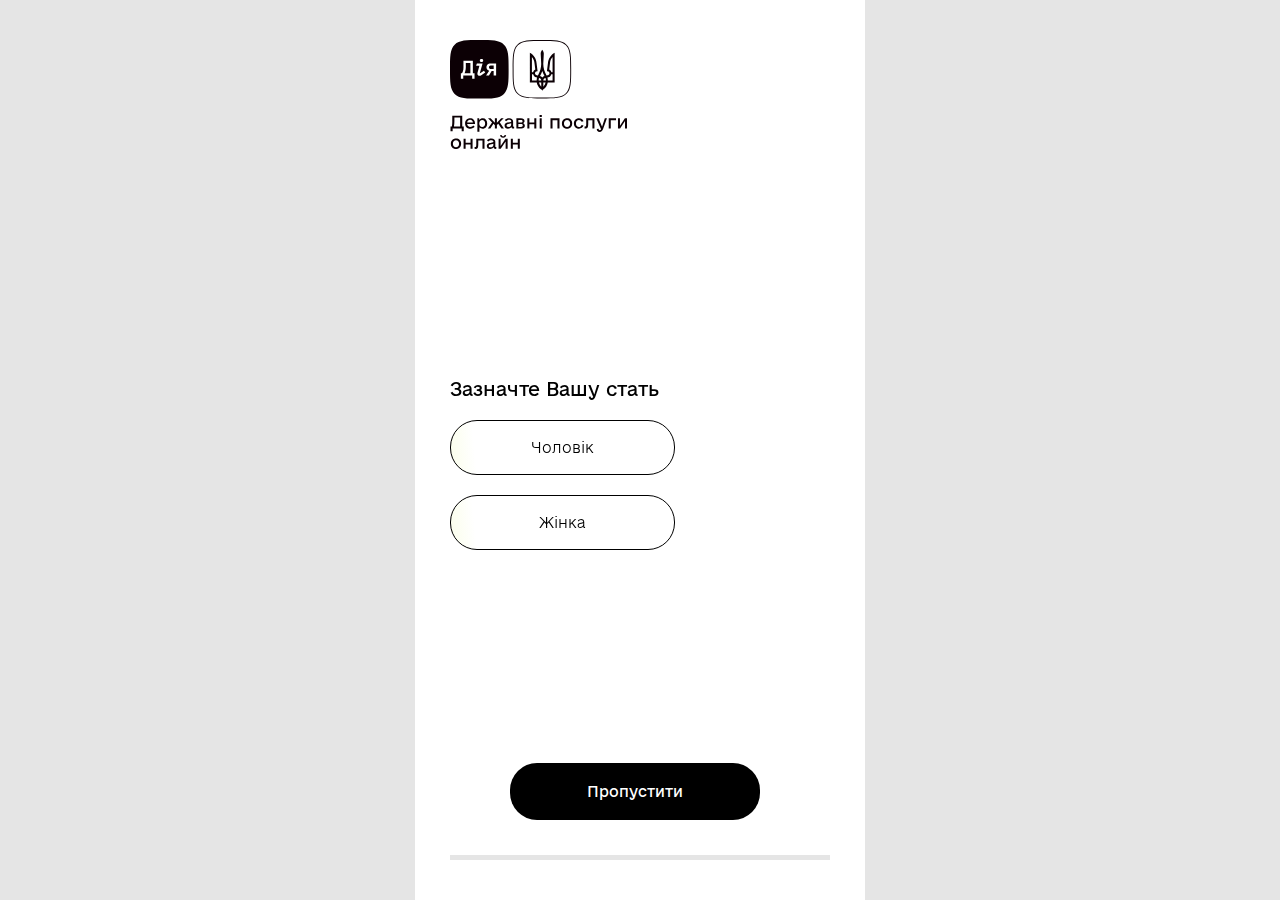
==== contact-slider.html @ b1f7dd09 "add contact slider" ====
<!DOCTYPE html>
<html lang="en">
<head>
    <meta charset="UTF-8">
    <meta http-equiv="X-UA-Compatible" content="IE=edge">
    <meta name="viewport" content="width=device-width, initial-scale=1.0">
    <title>Дія: Державні послуги онлайн</title>

    <link rel="stylesheet" href="./font/e-Ukraine/stylesheet.css">
    <link rel="stylesheet" href="./css/owl.carousel.min.css">
    <link rel="stylesheet" href="./css/owl.theme.default.min.css">
    <link rel="stylesheet" href="./css/style.css?6752346576">

    <script src="./js/jquery-3.4.0.min.js"></script>
</head>
<body>
    <div class="page-wrapper">
        <div class="page-inner">
            <div class="survey-page">
                <div class="logo">
                    <img src="./img/logo.svg" alt="Logo">
                </div>
                <div class="survey-content">
                    <form action="./thanks.html">
                        <div class="contact-list owl-carousel">
                            <div class="question-wrap">
                                <div class="name">
                                    Зазначте Вашу стать
                                </div>
                                <div class="answers-list">
                                    <div class="answer-item">
                                        <input type="radio" name="q-1" id="q-1-1" value="Чоловік">
                                        <label for="q-1-1">
                                            Чоловік
                                        </label>
                                    </div>
                                    <div class="answer-item">
                                        <input type="radio" name="q-1" id="q-1-2" value="Жінка">
                                        <label for="q-1-2">
                                            Жінка
                                        </label>
                                    </div>
                                </div>
                                <div class="btn-wrap">
                                    <div class="btn-next">
                                        Пропустити
                                    </div>
                                </div>
                            </div>
                            <div class="question-wrap">
                                <div class="name">
                                    До якої вікової категорії Ви належите:
                                </div>
                                <div class="answers-list">
                                    <div class="answer-item">
                                        <input type="radio" name="q-2" id="q-2-1" value="14-30">
                                        <label for="q-2-1">
                                            14-30
                                        </label>
                                    </div>
                                    <div class="answer-item">
                                        <input type="radio" name="q-2" id="q-2-2" value="31-45">
                                        <label for="q-2-2">
                                            31-45
                                        </label>
                                    </div>
                                    <div class="answer-item">
                                        <input type="radio" name="q-2" id="q-2-3" value="46-60">
                                        <label for="q-2-3">
                                            46-60
                                        </label>
                                    </div>
                                    <div class="answer-item">
                                        <input type="radio" name="q-2" id="q-2-4" value="Більше 60">
                                        <label for="q-2-4">
                                            Більше 60
                                        </label>
                                    </div>
                                </div>
                                <div class="btn-wrap">
                                    <div class="btn-next">
                                        Пропустити
                                    </div>
                                </div>
                            </div>
                            <div class="question-wrap">
                                <div class="name">
                                    До якої вікової категорії Ви належите:
                                </div>
                                <div class="answers-list">
                                    <div class="answer-item">
                                        <input type="radio" name="q-3" id="q-3-1" value="Фізична особа">
                                        <label for="q-3-1">
                                            Фізична особа
                                        </label>
                                    </div>
                                    <div class="answer-item">
                                        <input type="radio" name="q-3" id="q-3-2" value="Фізична особа підприємець">
                                        <label for="q-3-2">
                                            Фізична особа <br>
                                            підприємець
                                        </label>
                                    </div>
                                    <div class="answer-item">
                                        <input type="radio" name="q-3" id="q-3-3" value="Представник юридичної особи">
                                        <label for="q-3-3">
                                            Представник <br>
                                            юридичної особи
                                        </label>
                                    </div>
                                </div>
                                <div class="btn-wrap">
                                    <div class="btn-next">
                                        Пропустити
                                    </div>
                                </div>
                            </div>
                            <div class="question-wrap">
                                <div class="name">
                                    Якщо бажаєте, залиште свої контакти для зв’язку та розв'язання описаної проблеми
                                </div>
                                <div class="answers-list">
                                    <div class="answer-item">
                                        <div class="textarea-wrap">
                                            <textarea name="q-4" rows="1" placeholder="Зазначте"></textarea>
                                            <span class="line"></span>
                                        </div>
                                    </div>
                                </div>
                                <div class="btn-wrap">
                                    <button class="btn-next">
                                        Пропустити
                                    </button>
                                </div>
                            </div>
                        </div>
                    </form>
                </div>
                <div class="survey-btm">
                    <div class="line">
                        <div class="progress-line"></div>
                    </div>
                </div>
            </div>
        </div>
    </div>
    <script src="./js/owl.carousel.min.js"></script>
    <script src="./js/script.js?65746352453647"></script>
</body>
</html>
---- font/e-Ukraine/stylesheet.css ----
/* This stylesheet generated by Transfonter (https://transfonter.org) on October 3, 2017 10:05 PM */

@font-face {
	font-family: 'e-Ukraine';
	src: url('e-Ukraine-Light.eot');
	src: local('e-Ukraine Light'), local('e-Ukraine-Light'),
		url('e-Ukraine-Light.eot?#iefix') format('embedded-opentype'),
		url('e-Ukraine-Light.woff') format('woff'),
		url('e-Ukraine-Light.ttf') format('truetype');
	font-weight: 300;
	font-style: normal;
}

@font-face {
	font-family: 'e-Ukraine';
	src: url('e-Ukraine-Thin.eot');
	src: local('e-Ukraine Thin'), local('e-Ukraine-Thin'),
		url('e-Ukraine-Thin.eot?#iefix') format('embedded-opentype'),
		url('e-Ukraine-Thin.woff') format('woff'),
		url('e-Ukraine-Thin.ttf') format('truetype');
	font-weight: 100;
	font-style: normal;
}



@font-face {
	font-family: 'e-Ukraine';
	src: url('e-Ukraine-UltraLight.eot');
	src: local('e-Ukraine-UltraLight'), local('e-Ukraine-UltraLight'),
		url('e-Ukraine-UltraLight.eot?#iefix') format('embedded-opentype'),
		url('e-Ukraine-UltraLight.woff') format('woff'),
		url('e-Ukraine-UltraLight.ttf') format('truetype');
	font-weight: 200;
	font-style: normal;
}
@font-face {
	font-family: 'e-Ukraine';
	src: url('e-Ukraine-Bold.eot');
	src: local('e-Ukraine Bold'), local('e-Ukraine-Bold'),
		url('e-Ukraine-Bold.eot?#iefix') format('embedded-opentype'),
		url('e-Ukraine-Bold.woff') format('woff'),
		url('e-Ukraine-Bold.ttf') format('truetype');
	font-weight: bold;
	font-style: normal;
}
@font-face {
	font-family: "e-Ukraine";
	font-display: swap;
	src: url("e-Ukraine-Regular.ttf") format("truetype");
	font-style: normal;
	font-weight: 400;
}

@font-face {
	font-family: 'e-Ukraine';
	src: url('e-Ukraine-Medium.eot');
	src: local('e-Ukraine Medium'), local('e-Ukraine-Medium'),
		url('e-Ukraine-Medium.eot?#iefix') format('embedded-opentype'),
		url('e-Ukraine-Medium.woff') format('woff'),
		url('e-Ukraine-Medium.ttf') format('truetype');
	font-weight: 500;
	font-style: normal;
}
---- css/style.css ----
html, body, div, span, applet, object, iframe, h1, h2, h3, h4, h5, h6, p, blockquote, pre, a, abbr, acronym, address, big, cite, code, del, dfn, em, img, ins, kbd, q, s, samp, small, strike, strong, sub, sup, tt, var, b, u, i, center, dl, dt, dd, ol, ul, li, fieldset, form, label, legend, table, caption, tbody, tfoot, thead, tr, th, td, article, aside, canvas, details, embed, figure, figcaption, footer, header, hgroup, menu, nav, output, ruby, section, summary, time, mark, audio, video {
  margin: 0;
  padding: 0;
  border: 0;
  font-size: 100%;
  font: inherit;
  vertical-align: baseline;
}

/* HTML5 display-role reset for older browsers */
article, aside, details, figcaption, figure, footer, header, hgroup, menu, nav, section {
  display: block;
}

body {
  line-height: 1;
}

ol, ul {
  list-style: none;
}

blockquote, q {
  quotes: none;
}

blockquote:before, blockquote:after {
  content: '';
  content: none;
}

q:before, q:after {
  content: '';
  content: none;
}

table {
  border-collapse: collapse;
  border-spacing: 0;
}

* {
  -webkit-box-sizing: border-box;
          box-sizing: border-box;
  font-family: "e-Ukraine", Helvetica, Arial;
}

*::-webkit-scrollbar-track {
  -webkit-box-shadow: inset 0 0 6px rgba(0, 0, 0, 0.3);
          box-shadow: inset 0 0 6px rgba(0, 0, 0, 0.3);
  border-radius: 3px;
  background-color: #fff;
}

*::-webkit-scrollbar {
  width: 3px;
  background-color: #fff;
}

*::-webkit-scrollbar-thumb {
  border-radius: 3px;
  -webkit-box-shadow: inset 0 0 3px rgba(0, 0, 0, 0.1);
          box-shadow: inset 0 0 3px rgba(0, 0, 0, 0.1);
  background-color: #000000;
}

:root {
  --app-height: 100%;
}

html,
body {
  width: 100vw;
  height: 100vh;
  height: var(--app-height);
  background: #E5E5E5;
}

.page-wrapper {
  max-width: 450px;
  margin: auto;
  width: 100%;
  height: 100%;
  overflow: auto;
  background: #fff;
  position: relative;
}

.page-wrapper .page-inner {
  width: 100%;
  height: 100%;
  overflow-y: auto;
  padding: 40px 35px;
}

.page-wrapper .logo {
  max-width: 180px;
}

.page-wrapper .logo img {
  width: 100%;
}

.page-wrapper .start-page,
.page-wrapper .last-page {
  height: 100%;
  display: -webkit-box;
  display: -webkit-flex;
  display: -ms-flexbox;
  display: flex;
  -webkit-box-align: start;
  -webkit-align-items: flex-start;
      -ms-flex-align: start;
          align-items: flex-start;
  -webkit-box-pack: justify;
  -webkit-justify-content: space-between;
      -ms-flex-pack: justify;
          justify-content: space-between;
  -webkit-box-orient: vertical;
  -webkit-box-direction: normal;
  -webkit-flex-direction: column;
      -ms-flex-direction: column;
          flex-direction: column;
  background: url(./../img/start-page-bg.png);
  background-position: center;
  background-repeat: no-repeat;
  -webkit-background-size: cover;
          background-size: cover;
}

.page-wrapper .start-page .text-block,
.page-wrapper .last-page .text-block {
  max-width: 373px;
  padding-top: 40px;
  padding-bottom: 40px;
}

.page-wrapper .start-page .text-block .top-text,
.page-wrapper .last-page .text-block .top-text {
  font-family: "e-Ukraine", Helvetica, Arial;
  font-weight: 600;
  font-size: 26px;
  line-height: 30px;
  color: #000000;
}

.page-wrapper .start-page .text-block .middle-text,
.page-wrapper .last-page .text-block .middle-text {
  font-family: "e-Ukraine", Helvetica, Arial;
  font-size: 16px;
  line-height: 19px;
  color: #000000;
  padding-top: 50px;
}

.page-wrapper .start-page .text-block .btm-text,
.page-wrapper .last-page .text-block .btm-text {
  padding-top: 35px;
  font-family: "e-Ukraine", Helvetica, Arial;
  font-weight: 200;
  font-size: 14px;
  line-height: 17px;
  color: #000000;
}

.page-wrapper .start-page .btn,
.page-wrapper .last-page .btn {
  display: -webkit-box;
  display: -webkit-flex;
  display: -ms-flexbox;
  display: flex;
  -webkit-align-content: center;
      -ms-flex-line-pack: center;
          align-content: center;
  -webkit-box-pack: center;
  -webkit-justify-content: center;
      -ms-flex-pack: center;
          justify-content: center;
  width: 100%;
}

.page-wrapper .start-page .btn .btn-active,
.page-wrapper .last-page .btn .btn-active {
  background: #000000;
  border-radius: 27px;
  padding: 20px 70px;
  font-family: "e-Ukraine", Helvetica, Arial;
  font-size: 14px;
  line-height: 17px;
  color: #FFFFFF;
  display: block;
  text-align: center;
  text-decoration: none;
  text-transform: none;
  outline: none;
  max-width: 100%;
}

.page-wrapper .last-page {
  -webkit-box-pack: center;
  -webkit-justify-content: center;
      -ms-flex-pack: center;
          justify-content: center;
}

.page-wrapper .last-page .logo {
  position: absolute;
  top: 40px;
  left: 35px;
  right: 35px;
}

.page-wrapper .survey-content {
  width: 100%;
  -webkit-box-flex: 1;
  -webkit-flex: 1 0 auto;
      -ms-flex: 1 0 auto;
          flex: 1 0 auto;
  display: -webkit-box;
  display: -webkit-flex;
  display: -ms-flexbox;
  display: flex;
  -webkit-box-orient: vertical;
  -webkit-box-direction: normal;
  -webkit-flex-direction: column;
      -ms-flex-direction: column;
          flex-direction: column;
}

.page-wrapper .survey-content form {
  -webkit-box-flex: 1;
  -webkit-flex: 1 0 auto;
      -ms-flex: 1 0 auto;
          flex: 1 0 auto;
  display: -webkit-box;
  display: -webkit-flex;
  display: -ms-flexbox;
  display: flex;
  -webkit-box-orient: vertical;
  -webkit-box-direction: normal;
  -webkit-flex-direction: column;
      -ms-flex-direction: column;
          flex-direction: column;
  -webkit-box-pack: center;
  -webkit-justify-content: center;
      -ms-flex-pack: center;
          justify-content: center;
}

.page-wrapper .survey-content .contact-list.owl-carousel {
  -webkit-box-flex: 1;
  -webkit-flex: 1 0 auto;
      -ms-flex: 1 0 auto;
          flex: 1 0 auto;
  display: -webkit-box;
  display: -webkit-flex;
  display: -ms-flexbox;
  display: flex;
}

.page-wrapper .survey-content .contact-list.owl-carousel.owl-carousel .question-wrap {
  max-width: 100%;
  display: -webkit-box;
  display: -webkit-flex;
  display: -ms-flexbox;
  display: flex;
  -webkit-box-orient: vertical;
  -webkit-box-direction: normal;
  -webkit-flex-direction: column;
      -ms-flex-direction: column;
          flex-direction: column;
  -webkit-box-align: start;
  -webkit-align-items: flex-start;
      -ms-flex-align: start;
          align-items: flex-start;
  -webkit-box-pack: center;
  -webkit-justify-content: center;
      -ms-flex-pack: center;
          justify-content: center;
  position: relative;
  padding-bottom: 80px;
}

.page-wrapper .survey-content .contact-list.owl-carousel.owl-carousel .question-wrap .btn-wrap {
  position: absolute;
  bottom: 0px;
  left: 0px;
  right: 0px;
  margin-bottom: 0px;
}

.page-wrapper .survey-content .owl-stage {
  -webkit-box-flex: 1;
  -webkit-flex: 1 0 auto;
      -ms-flex: 1 0 auto;
          flex: 1 0 auto;
  display: -webkit-box;
  display: -webkit-flex;
  display: -ms-flexbox;
  display: flex;
  height: 100%;
}

.page-wrapper .survey-content .owl-item.active {
  height: 100% !important;
}

.page-wrapper .survey-content .owl-item {
  -webkit-box-flex: 1;
  -webkit-flex: 1 0 auto;
      -ms-flex: 1 0 auto;
          flex: 1 0 auto;
  display: -webkit-box;
  display: -webkit-flex;
  display: -ms-flexbox;
  display: flex;
  height: 100%;
}

.page-wrapper .survey-content .question-wrap {
  -webkit-box-flex: 1;
  -webkit-flex: 1 0 auto;
      -ms-flex: 1 0 auto;
          flex: 1 0 auto;
}

.page-wrapper .survey-page {
  position: relative;
  min-height: 100%;
  display: -webkit-box;
  display: -webkit-flex;
  display: -ms-flexbox;
  display: flex;
  -webkit-box-align: start;
  -webkit-align-items: flex-start;
      -ms-flex-align: start;
          align-items: flex-start;
  -webkit-box-pack: justify;
  -webkit-justify-content: space-between;
      -ms-flex-pack: justify;
          justify-content: space-between;
  -webkit-box-orient: vertical;
  -webkit-box-direction: normal;
  -webkit-flex-direction: column;
      -ms-flex-direction: column;
          flex-direction: column;
}

.page-wrapper .survey-page .owl-stage {
  display: -webkit-box;
  display: -webkit-flex;
  display: -ms-flexbox;
  display: flex;
  -webkit-box-align: center;
  -webkit-align-items: center;
      -ms-flex-align: center;
          align-items: center;
}

.page-wrapper .survey-page .owl-item {
  height: 0;
  -webkit-transition: none;
  -o-transition: none;
  transition: none;
  overflow: hidden;
}

.page-wrapper .survey-page .owl-item.active {
  height: auto;
}

.page-wrapper .survey-page .contact-list {
  padding-top: 30px;
}

.page-wrapper .survey-page .contact-list .btn-next {
  display: block !important;
}

.page-wrapper .survey-page .questions-list,
.page-wrapper .survey-page .contact-list {
  margin-left: -5px;
  margin-right: -5px;
}

.page-wrapper .survey-page .questions-list .question-wrap,
.page-wrapper .survey-page .contact-list .question-wrap {
  padding: 5px;
  -webkit-transition: opacity 0.3s ease-in;
  -o-transition: opacity 0.3s ease-in;
  transition: opacity 0.3s ease-in;
  max-width: 100%;
}

.page-wrapper .survey-page .questions-list .question-wrap .name,
.page-wrapper .survey-page .contact-list .question-wrap .name {
  font-family: "e-Ukraine", Helvetica, Arial;
  font-style: normal;
  font-weight: normal;
  font-size: 18px;
  line-height: 22px;
  color: #000000;
  padding-top: 20px;
}

.page-wrapper .survey-page .questions-list .question-wrap .answers-list,
.page-wrapper .survey-page .contact-list .question-wrap .answers-list {
  padding-top: 20px;
  pointer-events: auto !important;
  width: 100%;
}

.page-wrapper .survey-page .questions-list .question-wrap .answers-list .sub-answer,
.page-wrapper .survey-page .contact-list .question-wrap .answers-list .sub-answer {
  width: 100%;
  max-width: 100%;
}

.page-wrapper .survey-page .questions-list .question-wrap .answers-list .answer-item,
.page-wrapper .survey-page .contact-list .question-wrap .answers-list .answer-item {
  padding-bottom: 20px;
}

.page-wrapper .survey-page .questions-list .question-wrap .answers-list .answer-item input[type=radio],
.page-wrapper .survey-page .questions-list .question-wrap .answers-list .answer-item input[type=checkbox],
.page-wrapper .survey-page .contact-list .question-wrap .answers-list .answer-item input[type=radio],
.page-wrapper .survey-page .contact-list .question-wrap .answers-list .answer-item input[type=checkbox] {
  display: none;
}

.page-wrapper .survey-page .questions-list .question-wrap .answers-list .answer-item input[type=radio]:checked ~ label,
.page-wrapper .survey-page .questions-list .question-wrap .answers-list .answer-item input[type=checkbox]:checked ~ label,
.page-wrapper .survey-page .contact-list .question-wrap .answers-list .answer-item input[type=radio]:checked ~ label,
.page-wrapper .survey-page .contact-list .question-wrap .answers-list .answer-item input[type=checkbox]:checked ~ label {
  color: #FFFFFF;
  border-color: #fff;
  background-position: left;
}

.page-wrapper .survey-page .questions-list .question-wrap .answers-list .answer-item p,
.page-wrapper .survey-page .contact-list .question-wrap .answers-list .answer-item p {
  padding: 20px;
  font-family: "e-Ukraine", Helvetica, Arial;
  font-weight: 200;
  font-size: 14px;
  line-height: 17px;
  color: #000000;
  outline: none;
  width: 100%;
  border: none;
  resize: none;
}

.page-wrapper .survey-page .questions-list .question-wrap .answers-list .answer-item textarea,
.page-wrapper .survey-page .contact-list .question-wrap .answers-list .answer-item textarea {
  padding: 20px;
  font-family: "e-Ukraine", Helvetica, Arial;
  font-weight: 200;
  font-size: 14px;
  line-height: 17px;
  color: #000000;
  outline: none;
  width: 100%;
  border: none;
  resize: none;
  border-radius: 0px;
  min-height: 57px;
}

.page-wrapper .survey-page .questions-list .question-wrap .answers-list .answer-item textarea:focus ~ .line,
.page-wrapper .survey-page .contact-list .question-wrap .answers-list .answer-item textarea:focus ~ .line {
  background-position: right;
}

.page-wrapper .survey-page .questions-list .question-wrap .answers-list .answer-item .textarea-wrap,
.page-wrapper .survey-page .contact-list .question-wrap .answers-list .answer-item .textarea-wrap {
  position: relative;
}

.page-wrapper .survey-page .questions-list .question-wrap .answers-list .answer-item .textarea-wrap .line,
.page-wrapper .survey-page .contact-list .question-wrap .answers-list .answer-item .textarea-wrap .line {
  display: block;
  position: absolute;
  bottom: 0px;
  left: 0px;
  right: 0px;
  background: -webkit-gradient(linear, left top, right top, from(#C3AAB2), color-stop(33.3%, #C3AAB2), color-stop(70%, #C3AAB2), color-stop(82.66%, #9ec), color-stop(90.7%, #80C0C8), to(#4B8BFA));
  background: -webkit-linear-gradient(left, #C3AAB2 0%, #C3AAB2 33.3%, #C3AAB2 70%, #9ec 82.66%, #80C0C8 90.7%, #4B8BFA 100%);
  background: -o-linear-gradient(left, #C3AAB2 0%, #C3AAB2 33.3%, #C3AAB2 70%, #9ec 82.66%, #80C0C8 90.7%, #4B8BFA 100%);
  background: linear-gradient(90deg, #C3AAB2 0%, #C3AAB2 33.3%, #C3AAB2 70%, #9ec 82.66%, #80C0C8 90.7%, #4B8BFA 100%);
  background-position: left;
  -webkit-background-size: 300% 100%;
          background-size: 300% 100%;
  height: 2px;
  -webkit-transition: background-position 0.3s ease-in;
  -o-transition: background-position 0.3s ease-in;
  transition: background-position 0.3s ease-in;
}

.page-wrapper .survey-page .questions-list .question-wrap .answers-list .answer-item label,
.page-wrapper .survey-page .contact-list .question-wrap .answers-list .answer-item label {
  border: 0.8px solid #000000;
  -webkit-box-sizing: border-box;
          box-sizing: border-box;
  border-radius: 27px;
  padding: 10px 20px;
  min-width: 225px;
  min-height: 55px;
  font-family: "e-Ukraine", Helvetica, Arial;
  font-weight: 200;
  font-size: 14px;
  line-height: 17px;
  color: #000000;
  text-align: center;
  display: -webkit-inline-box;
  display: -webkit-inline-flex;
  display: -ms-inline-flexbox;
  display: inline-flex;
  -webkit-box-align: center;
  -webkit-align-items: center;
      -ms-flex-align: center;
          align-items: center;
  -webkit-box-pack: center;
  -webkit-justify-content: center;
      -ms-flex-pack: center;
          justify-content: center;
  background: -webkit-linear-gradient(5.7deg, #007EFF 3%, #D7F64D 35%, #fff 70%, #fff 100%);
  background: -o-linear-gradient(5.7deg, #007EFF 3%, #D7F64D 35%, #fff 70%, #fff 100%);
  background: linear-gradient(84.3deg, #007EFF 3%, #D7F64D 35%, #fff 70%, #fff 100%);
  background-position: right;
  -webkit-background-size: 300% 100%;
          background-size: 300% 100%;
  -webkit-transition: background-position 0.3s ease-in, border-color 0.3s, color 0.3s;
  -o-transition: background-position 0.3s ease-in, border-color 0.3s, color 0.3s;
  transition: background-position 0.3s ease-in, border-color 0.3s, color 0.3s;
}

.page-wrapper .survey-page .questions-list .question-wrap .range-labels,
.page-wrapper .survey-page .contact-list .question-wrap .range-labels {
  display: -webkit-box;
  display: -webkit-flex;
  display: -ms-flexbox;
  display: flex;
  -webkit-align-content: center;
      -ms-flex-line-pack: center;
          align-content: center;
  -webkit-box-pack: justify;
  -webkit-justify-content: space-between;
      -ms-flex-pack: justify;
          justify-content: space-between;
  margin-top: -45px;
}

.page-wrapper .survey-page .questions-list .question-wrap .range-labels .label,
.page-wrapper .survey-page .contact-list .question-wrap .range-labels .label {
  font-family: "e-Ukraine", Helvetica, Arial;
  font-weight: 200;
  font-size: 12px;
  line-height: 17px;
  color: #000000;
  font-style: italic;
  max-width: 120px;
  opacity: 0;
  -webkit-transition: opacity 0.3s ease-in;
  -o-transition: opacity 0.3s ease-in;
  transition: opacity 0.3s ease-in;
}

.page-wrapper .survey-page .questions-list .question-wrap .range-labels .label.active,
.page-wrapper .survey-page .contact-list .question-wrap .range-labels .label.active {
  opacity: 1;
}

.page-wrapper .survey-page .questions-list .question-wrap .range-labels .label.label-0,
.page-wrapper .survey-page .contact-list .question-wrap .range-labels .label.label-0 {
  text-align: left;
}

.page-wrapper .survey-page .questions-list .question-wrap .range-labels .label.label-10,
.page-wrapper .survey-page .contact-list .question-wrap .range-labels .label.label-10 {
  text-align: right;
}

.page-wrapper .survey-page .questions-list .question-wrap .answers-wd-100 .answer-item label,
.page-wrapper .survey-page .contact-list .question-wrap .answers-wd-100 .answer-item label {
  width: 100%;
}

.page-wrapper .survey-page .questions-list .btn-wrap,
.page-wrapper .survey-page .contact-list .btn-wrap {
  display: -webkit-box;
  display: -webkit-flex;
  display: -ms-flexbox;
  display: flex;
  -webkit-box-align: center;
  -webkit-align-items: center;
      -ms-flex-align: center;
          align-items: center;
  -webkit-box-pack: center;
  -webkit-justify-content: center;
      -ms-flex-pack: center;
          justify-content: center;
  margin-top: 40px;
  margin-bottom: 40px;
}

.page-wrapper .survey-page .questions-list .btn-wrap .btn-next,
.page-wrapper .survey-page .contact-list .btn-wrap .btn-next {
  background: #000000;
  border-radius: 27px;
  padding: 20px 70px;
  font-family: "e-Ukraine", Helvetica, Arial;
  font-size: 14px;
  line-height: 17px;
  color: #FFFFFF;
  display: block;
  text-align: center;
  text-decoration: none;
  text-transform: none;
  outline: none;
  max-width: 255px;
  min-width: 250px;
  cursor: pointer;
  display: none;
  border: none;
}

.page-wrapper .survey-page .questions-list .hidden,
.page-wrapper .survey-page .contact-list .hidden {
  display: none;
  width: 0px;
  max-width: 0px;
}

.page-wrapper .survey-btm {
  position: relative;
  bottom: 0px;
  left: 0px;
  right: 0px;
  height: 40px;
  width: 100%;
}

.page-wrapper .survey-btm .line {
  position: absolute;
  bottom: 0px;
  left: 0px;
  right: 0px;
  height: 5px;
  background: #E5E5E5;
}

.page-wrapper .survey-btm .line .progress-line {
  position: absolute;
  bottom: 0px;
  left: 0px;
  right: 0px;
  width: 0px;
  background: #0C0005;
  height: 5px;
  -webkit-transition: width 0.3s ease-in;
  -o-transition: width 0.3s ease-in;
  transition: width 0.3s ease-in;
}

@media screen and (max-width: 375px) {
  .page-wrapper .page-inner {
    padding: 30px 20px;
  }
  .page-wrapper .logo {
    max-width: 100px;
  }
  .page-wrapper .survey-page .questions-list .question-wrap .name {
    font-size: 16px;
    line-height: 18px;
  }
  .page-wrapper .survey-page .questions-list .question-wrap .answers-list .answer-item {
    padding-bottom: 15px;
  }
  .page-wrapper .survey-page .questions-list .question-wrap .answers-list .answer-item label {
    font-size: 12px;
    line-height: 15px;
    padding: 10px 20px;
    min-height: 50px;
  }
}
/*# sourceMappingURL=style.css.map */
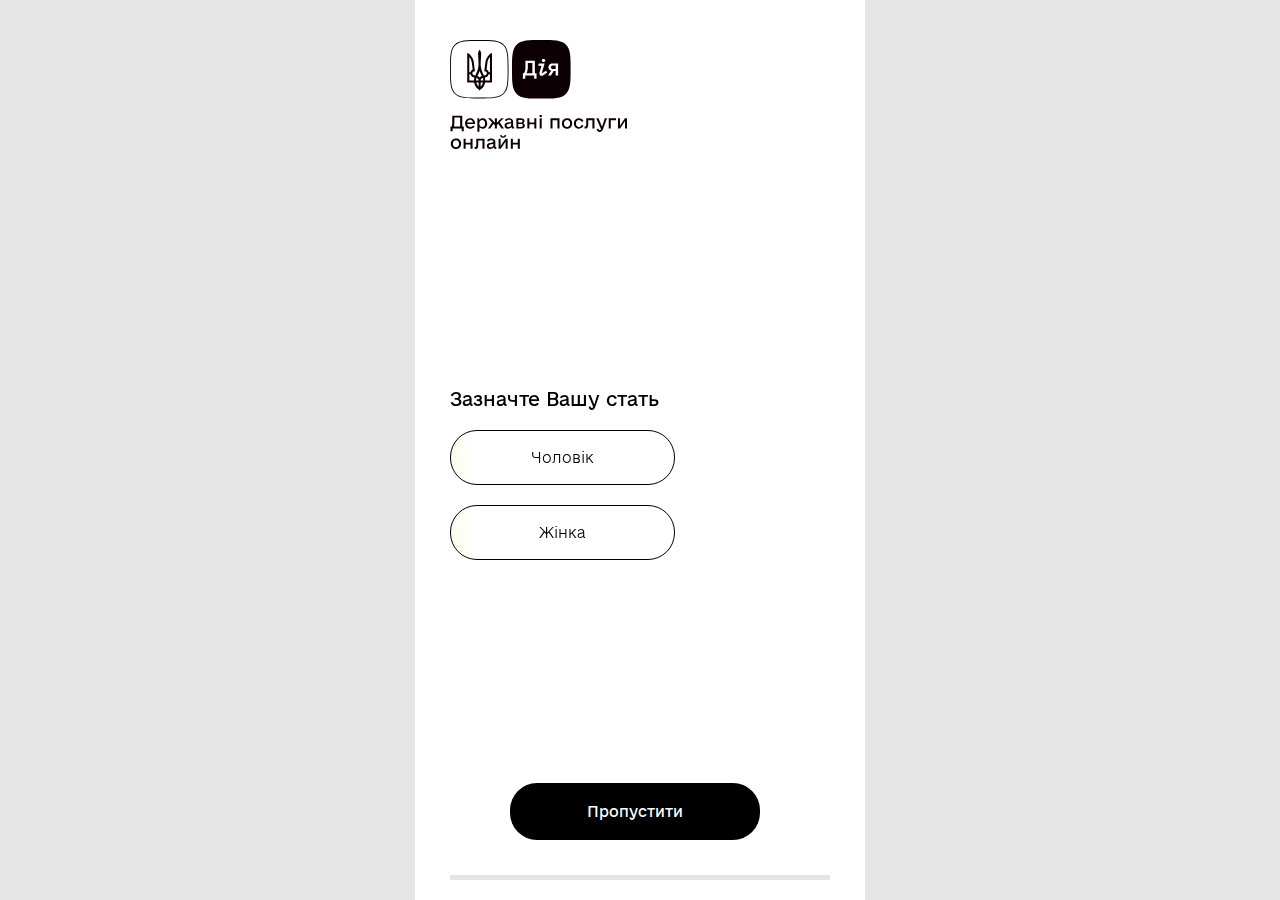
==== commit 9dbfc051: "new thanks page" ====
--- a/contact-slider.html
+++ b/contact-slider.html
@@ -9,7 +9,7 @@
     <link rel="stylesheet" href="./font/e-Ukraine/stylesheet.css">
     <link rel="stylesheet" href="./css/owl.carousel.min.css">
     <link rel="stylesheet" href="./css/owl.theme.default.min.css">
-    <link rel="stylesheet" href="./css/style.css?6752346576">
+    <link rel="stylesheet" href="./css/style.css?546356334">
 
     <script src="./js/jquery-3.4.0.min.js"></script>
 </head>
@@ -18,7 +18,7 @@
         <div class="page-inner">
             <div class="survey-page">
                 <div class="logo">
-                    <img src="./img/logo.svg" alt="Logo">
+                    <img src="./img/logo.svg?456789" alt="Logo">
                 </div>
                 <div class="survey-content">
                     <form action="./thanks.html">
--- a/css/style.css
+++ b/css/style.css
@@ -90,7 +90,7 @@
   width: 100%;
   height: 100%;
   overflow-y: auto;
-  padding: 40px 35px;
+  padding: 40px 35px 20px;
 }
 
 .page-wrapper .logo {
@@ -197,17 +197,68 @@
 }
 
 .page-wrapper .last-page {
-  -webkit-box-pack: center;
-  -webkit-justify-content: center;
-      -ms-flex-pack: center;
-          justify-content: center;
-}
-
-.page-wrapper .last-page .logo {
-  position: absolute;
-  top: 40px;
-  left: 35px;
-  right: 35px;
+  -webkit-box-pack: justify;
+  -webkit-justify-content: space-between;
+      -ms-flex-pack: justify;
+          justify-content: space-between;
+}
+
+.page-wrapper .last-page .footer {
+  display: -webkit-box;
+  display: -webkit-flex;
+  display: -ms-flexbox;
+  display: flex;
+  -webkit-box-align: end;
+  -webkit-align-items: flex-end;
+      -ms-flex-align: end;
+          align-items: flex-end;
+  -webkit-box-pack: justify;
+  -webkit-justify-content: space-between;
+      -ms-flex-pack: justify;
+          justify-content: space-between;
+  width: 100%;
+}
+
+.page-wrapper .last-page .footer .btns-app a {
+  width: 128px;
+  height: 40px;
+  margin-bottom: 20px;
+  outline: none;
+  cursor: pointer;
+  text-decoration: none;
+  display: block;
+}
+
+.page-wrapper .last-page .footer .btns-app a.store-apple {
+  background: url(./../img/btn-app-store.svg);
+  background-position: center;
+  background-repeat: no-repeat;
+  -webkit-background-size: contain;
+          background-size: contain;
+}
+
+.page-wrapper .last-page .footer .btns-app a.store-google {
+  background: url(./../img/btn-google-pay.svg);
+  background-position: center;
+  background-repeat: no-repeat;
+  -webkit-background-size: contain;
+          background-size: contain;
+}
+
+.page-wrapper .last-page .footer .btns-app a.store-app-gallery {
+  background: url(./../img/btn-app-gallery.svg);
+  background-position: center;
+  background-repeat: no-repeat;
+  -webkit-background-size: contain;
+          background-size: contain;
+}
+
+.page-wrapper .last-page .footer .footer-logo {
+  width: 115px;
+}
+
+.page-wrapper .last-page .footer .footer-logo img {
+  width: 100%;
 }
 
 .page-wrapper .survey-content {
